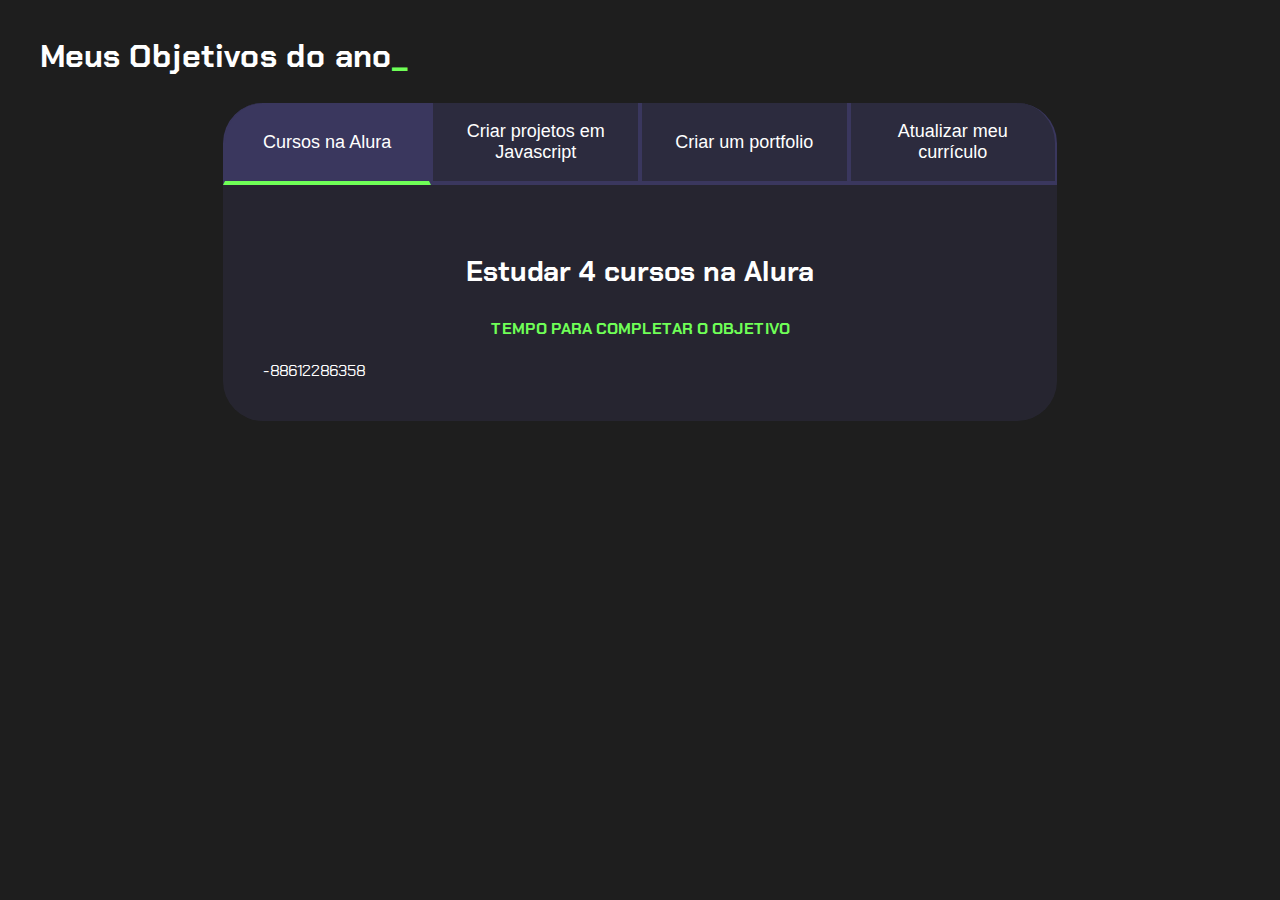
==== 3c/3c/index.html @ 736607c3 "Add files via upload" ====
<!DOCTYPE html>
<html lang="pt-br">
<head>
    <meta charset="UTF-8">
    <meta name="viewport" content="width=device-width, initial-scale=1.0">
    <title>Meus objetivos do ano</title>
    <link rel="stylesheet" href="style.css">
</head>
<body>
    <section class="conteudo-principal">
         <h2 class="titulo-principal">Meus Objetivos do ano<span>_</span></h2>
         <div class="conteudo">
            <div class="botoes">
                <button class="botao ativo">Cursos na Alura</button>
                <button class="botao">Criar projetos em Javascript</button>
                <button class="botao">Criar um portfolio</button>
                <button class="botao">Atualizar meu currículo</button>
            </div>
            <div class="abas-textos">
                <div class="aba-conteudo ativo">
                    <h3 class="aba-conteudo-titulo-principal">Estudar 4 cursos na Alura</h3>
                    <h4 class="aba-conteudo-titulo-secundario">Tempo para completar o objetivo</h4>
                    <div class="contador"></div>
                </div>
                <div class="aba-conteudo">
                    <h3 class="aba-conteudo-titulo-principal">Criar 5 projetos em Javascript</h3>
                    <h4 class="aba-conteudo-titulo-secundario">Tempo para completar o objetivo</h4>
                    <div class="contador"></div>
                </div>
                <div class="aba-conteudo">
                    <h3 class="aba-conteudo-titulo-principal">Criar um portfolio com os meus 3 melhores projetos</h3>
                    <h4 class="aba-conteudo-titulo-secundario">Tempo para completar o objetivo</h4>
                    <div class="contador"></div>
                </div>
                <div class="aba-conteudo">
                    <h3 class="aba-conteudo-titulo-principal">Atualizar meu curriculo com os certificados da Alura</h3>
                    <h4 class="aba-conteudo-titulo-secundario">Tempo para completar o objetivo</h4>
                    <div class="contador"></div>
                </div>
            </div>
        </div>
        
</section>
<script src="main.js"></script>
</body>
</html>
---- 3c/3c/style.css ----
@import url('https://fonts.googleapis.com/css2?family=Chakra+Petch:wght@400;700&display=swap');


:root {
    --cor-de-fundo: #1E1E1E;
    --verde: #6FFF57;
    --branco: #FFFFFF;
    --botao-ativo: #3A375E;
    --botao-inativo: rgba(58, 55, 94, 0.5);
    --texto-fundo: rgba(58, 55, 94, 0.3);}

    body {
        background-color: var(--cor-de-fundo);
        color: var(--branco);
        font-family: 'Chakra Petch', sans-serif;
    }

    .conteudo-principal{
        display: flex;
        flex-direction: column;
        justify-content: center;
        align-items: center;
        max-width: 1200px;
        width: 100%;
        margin: 0 auto;
    }
      
    .titulo-principal{
        text-align: left;
        width: 100%;
        font-size: 32px;
    }
    
    .titulo-principal span {
        color: var(--verde);
    }


    .botao {
        font-family: "Crakra Petch", sans-serif;
        background-color: var(--botao-inativo);
        color: var(--branco);
        display: flex;
        justify-content: center;
        padding: 1em;
        font-size: 18px;
        align-items: center;
        width: 100%;
        border-bottom: 4px solid var(--botao-ativo); 
        border-left: 2px solid var(--botao-ativo); 
        border-right: 2px solid var(--botao-ativo); 
        border-top: none;    
    }

    .botoes {
        display: block;
    }
    
    @media screen and (min-width: 768px) {
        .botoes {
            display: flex;}
        }

        .botao:first-child {
            border-radius: 40px 40px 0 0;}
        
        @media screen and (min-width: 768px) {
            .botoes {
                display: flex;
            }
        
            .botao:first-child {
                border-radius: 40px 0 0 0;
            }
        
            .botao:last-child {
                border-radius: 0 40px 0 0;
            }
        }
        
        .abas-textos{
            background-color: var(--texto-fundo);
            padding: 40px;
            border-radius: 0 0 40px 40px;
        }
        
        .botao.ativo{
            background-color: var(--botao-ativo);
            border-bottom: 4px solid var(--verde);
        }
        
        .aba-conteudo.ativo{
            display:block;   
        }
        
        .aba-conteudo{
            display: none;
        }
        
        .aba-conteudo-titulo-principal{
    font-size: 28px;
    text-align: center;
}

       .aba-conteudo-titulo-secundario{
    text-align: center;
    color: var(--verde);
    text-transform: uppercase;
}
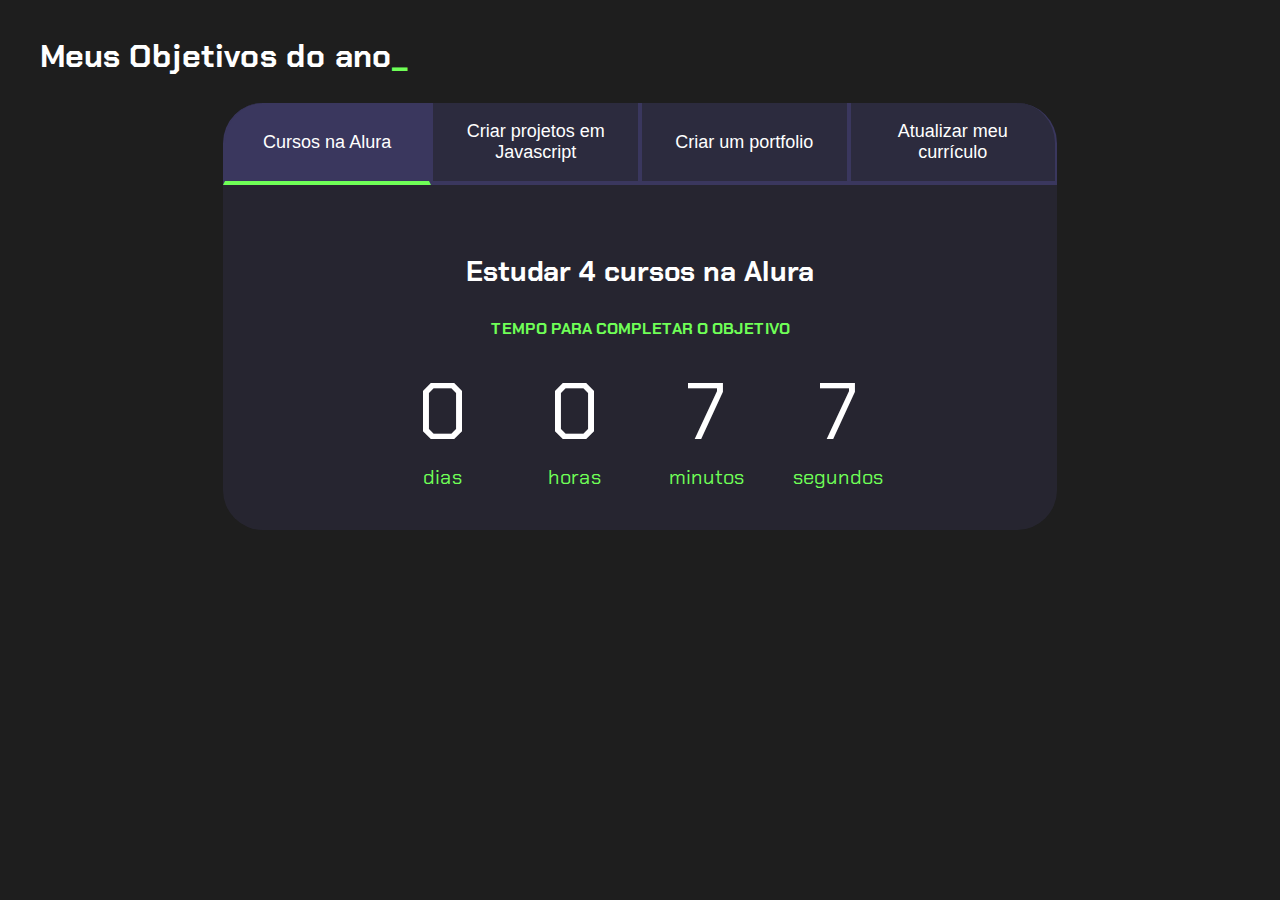
==== commit 01ef555c: "Add files via upload" ====
--- a/3c/3c/index.html
+++ b/3c/3c/index.html
@@ -20,22 +20,117 @@
                 <div class="aba-conteudo ativo">
                     <h3 class="aba-conteudo-titulo-principal">Estudar 4 cursos na Alura</h3>
                     <h4 class="aba-conteudo-titulo-secundario">Tempo para completar o objetivo</h4>
-                    <div class="contador"></div>
-                </div>
+                       <div class="contador">
+                           <div class="contador-digito">
+                                   <p class="contador-digito-numero" id="dias0">7</p>
+                                   <p class="contador-digito-texto">dias</p>
+                               </div>
+                               <div class="contador">
+                                   <div class="contador-digito">
+                                       <p class="contador-digito-numero" id="horas0">7</p>
+                                       <p class="contador-digito-texto">horas</p>
+                                    </div>
+                                </div>
+                                <div class="contador">
+                                    <div class="contador-digito">
+                                        <p class="contador-digito-numero" id="minutos0">7</p>
+                                        <p class="contador-digito-texto">minutos</p>
+                                    </div>
+                                </div>
+                                <div class="contador">
+                                    <div class="contador-digito">
+                                        <p class="contador-digito-numero" id="segundo0">7</p>
+                                        <p class="contador-digito-texto">segundos</p>
+                                    </div>
+                                </div>
+                            </div>
+                        </div>
                 <div class="aba-conteudo">
                     <h3 class="aba-conteudo-titulo-principal">Criar 5 projetos em Javascript</h3>
                     <h4 class="aba-conteudo-titulo-secundario">Tempo para completar o objetivo</h4>
-                    <div class="contador"></div>
+                        <div class="contador">
+                            <div class="contador-digito">
+                                <p class="contador-digito-numero" id="dias1">7</p>
+                                <p class="contador-digito-texto">dias</p>
+                            </div>
+                                <div class="contador">
+                                    <div class="contador-digito">
+                                        <p class="contador-digito-numero" id="horas1">7</p>
+                                        <p class="contador-digito-texto">horas</p>
+                                    </div>
+                                </div>
+                                <div class="contador">
+                                    <div class="contador-digito">
+                                        <p class="contador-digito-numero" id="minutos1">7</p>
+                                        <p class="contador-digito-texto">minutos</p>
+                                    </div>
+                                </div>
+                                <div class="contador">
+                                    <div class="contador-digito">
+                                        <p class="contador-digito-numero" id="segundo1">7</p>
+                                        <p class="contador-digito-texto">segundos</p>
+                                    </div>
+                                </div>
+                            </div>
+                    </div>
+                    <div class="aba-conteudo">
+                        <h3 class="aba-conteudo-titulo-principal">Criar um portfolio com os meus 3 melhores projetos</h3>
+                        <h4 class="aba-conteudo-titulo-secundario">Tempo para completar o objetivo</h4>
+                            <div class="contador">
+                                <div class="contador-digito">
+                                    <p class="contador-digito-numero" id="dias2">7</p>
+                                    <p class="contador-digito-texto">dias</p>
+                                </div>
+                                    <div class="contador">
+                                        <div class="contador-digito">
+                                            <p class="contador-digito-numero" id="horas2">7</p>
+                                            <p class="contador-digito-texto">horas</p>
+                                        </div>
+                                    </div>
+                                    <div class="contador">
+                                        <div class="contador-digito">
+                                            <p class="contador-digito-numero" id="minutos2">7</p>
+                                            <p class="contador-digito-texto">minutos</p>
+                                        </div>
+                                    </div>
+                                    <div class="contador">
+                                        <div class="contador-digito">
+                                            <p class="contador-digito-numero" id="segundo2">7</p>
+                                            <p class="contador-digito-texto">segundos</p>
+                                        </div>
+                                    </div>
+                                </div>
+                        </div>
+                        <div class="aba-conteudo">
+                            <h3 class="aba-conteudo-titulo-principal">Atualizar meu curriculo com os certificados da Alura</h3>
+                            <h4 class="aba-conteudo-titulo-secundario">Tempo para completar o objetivo</h4>
+                            <div class="contador">
+                                    <div class="contador-digito">
+                                        <p class="contador-digito-numero" id="dias3">7</p>
+                                        <p class="contador-digito-texto">dias</p>
+                                    </div>
+                                        <div class="contador">
+                                            <div class="contador-digito">
+                                                <p class="contador-digito-numero" id="horas3">7</p>
+                                                <p class="contador-digito-texto">horas</p>
+                                            </div>
+                                        </div>
+                                        <div class="contador">
+                                            <div class="contador-digito">
+                                                <p class="contador-digito-numero" id="minutos3">7</p>
+                                                <p class="contador-digito-texto">minutos</p>
+                                            </div>
+                                        </div>
+                                        <div class="contador">
+                                            <div class="contador-digito">
+                                                <p class="contador-digito-numero" id="segundo3">7</p>
+                                                <p class="contador-digito-texto">segundos</p>
+                                            </div>
+                                        </div>
+                                    </div>
+                            </div>
+                    </div>
                 </div>
-                <div class="aba-conteudo">
-                    <h3 class="aba-conteudo-titulo-principal">Criar um portfolio com os meus 3 melhores projetos</h3>
-                    <h4 class="aba-conteudo-titulo-secundario">Tempo para completar o objetivo</h4>
-                    <div class="contador"></div>
-                </div>
-                <div class="aba-conteudo">
-                    <h3 class="aba-conteudo-titulo-principal">Atualizar meu curriculo com os certificados da Alura</h3>
-                    <h4 class="aba-conteudo-titulo-secundario">Tempo para completar o objetivo</h4>
-                    <div class="contador"></div>
                 </div>
             </div>
         </div>
--- a/3c/3c/style.css
+++ b/3c/3c/style.css
@@ -106,4 +106,28 @@
     text-align: center;
     color: var(--verde);
     text-transform: uppercase;
+}
+
+.contador{
+    display: flex;
+    justify-content: center;
+    flex-wrap: wrap;
+}
+
+.contador-digito{
+    padding:0 16px;
+    text-align: center;
+    min-width: 100px;
+}
+
+.contador-digito-numero{
+    font-size: 80px;
+    margin: 0;
+}
+
+.contador-digito-texto{
+    color: var(--verde);
+    font-size: 20px;
+    margin: 0;
+
 }